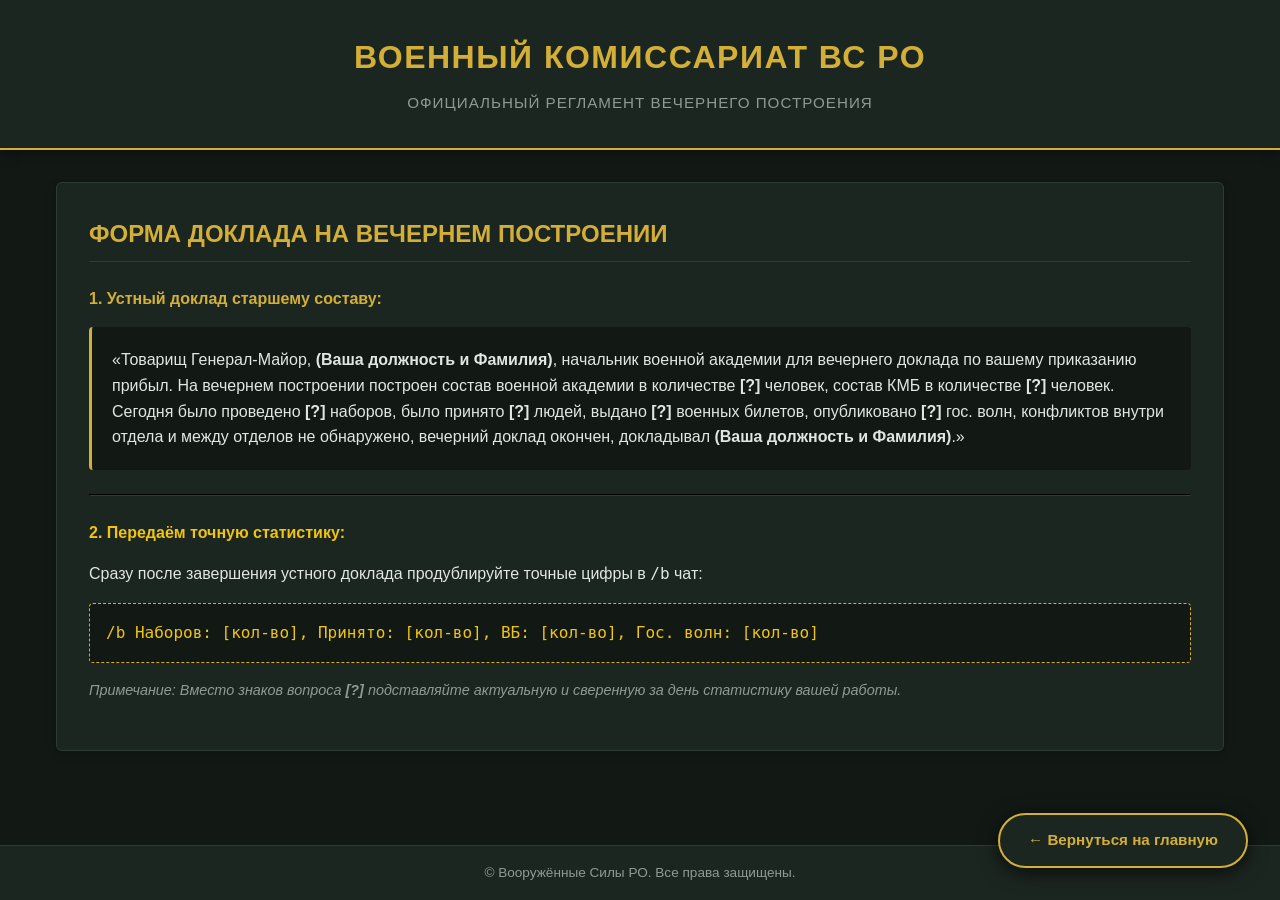
==== doklad.html @ a5b2d701 "Add files via upload" ====
<!DOCTYPE html>
<html lang="ru">
<head>
    <meta charset="UTF-8">
    <meta name="viewport" content="width=device-width, initial-scale=1.0">
    <title>Форма доклада — ВК ВС РО</title>
    <link rel="stylesheet" href="style.css">
</head>
<body>

    <!-- Шапка сайта -->
    <header class="site-header">
        <h1 class="site-title">Военный Комиссариат ВС РО</h1>
        <p class="site-subtitle">Официальный регламент вечернего построения</p>
    </header>

    <!-- Основной контент -->
    <main class="container">
        <article class="content-block">
            <h2 class="page-title">ФОРМА ДОКЛАДА НА ВЕЧЕРНЕМ ПОСТРОЕНИИ</h2>
            
            <div class="content-text">
                
                <!-- Блок 1: Устный доклад (Voice CHAT / IC) -->
                <p><strong style="color: var(--accent-gold);">1. Устный доклад старшему составу:</strong></p>
                <div style="background-color: var(--bg-color); padding: 1.25rem; border-left: 3px solid var(--accent-gold); border-radius: 4px; margin-bottom: 1.5rem;">
                    <p style="margin-bottom: 0;">
                        «Товарищ Генерал-Майор, <strong>(Ваша должность и Фамилия)</strong>, начальник военной академии для вечернего доклада по вашему приказанию прибыл. 
                        На вечернем построении построен состав военной академии в количестве <strong>[?]</strong> человек, состав КМБ в количестве <strong>[?]</strong> человек. 
                        Сегодня было проведено <strong>[?]</strong> наборов, было принято <strong>[?]</strong> людей, выдано <strong>[?]</strong> военных билетов, опубликовано <strong>[?]</strong> гос. волн, конфликтов внутри отдела и между отделов не обнаружено, вечерний доклад окончен, докладывал <strong>(Ваша должность и Фамилия)</strong>.»
                    </p>
                </div>

                <hr style="border-color: var(--border-color); margin: 1.5rem 0;">

                <!-- Блок 2: Передача данных в OOC чат -->
                <p><strong style="color: var(--accent-hover);">2. Передаём точную статистику:</strong></p>
                <p>Сразу после завершения устного доклада продублируйте точные цифры в <code>/b</code> чат:</p>
                
                <div style="background-color: var(--bg-color); padding: 1rem; border: 1px dashed var(--accent-gold); border-radius: 4px; margin-bottom: 1rem;">
                    <code style="color: var(--accent-hover); font-size: 1rem; display: block;">
                        /b Наборов: [кол-во], Принято: [кол-во], ВБ: [кол-во], Гос. волн: [кол-во]
                    </code>
                </div>

                <p style="font-size: 0.9rem; color: var(--text-muted);">
                    <em>Примечание: Вместо знаков вопроса <strong>[?]</strong> подставляйте актуальную и сверенную за день статистику вашей работы.</em>
                </p>

            </div>
        </article>

        <!-- Кнопка возврата -->
        <div class="btn-back-wrapper">
			<a href="index.html" class="btn-back">&larr; Вернуться на главную</a>
		</div>
    </main>

    <!-- Подвал -->
    <footer class="site-footer">
        <p>&copy; Вооружённые Силы РО. Все права защищены.</p>
    </footer>

</body>
</html>
---- style.css ----
/* ==========================================================================
   СБРОС СТИЛЕЙ И ГЛОБАЛЬНЫЕ ПЕРЕМЕННЫЕ
   ========================================================================== */
* {
    box-sizing: border-box;
    margin: 0;
    padding: 0;
}

:root {
    /* Палитра в стиле милитари / официальный документ */
    --bg-color: #121915;          /* Тёмно-зелёный глубокий фон */
    --card-bg: #1c2620;           /* Цвет блоков и карточек */
    --accent-gold: #d4af37;       /* Золотой акцент для заголовков и рамок */
    --accent-hover: #f1c40f;      /* Яркий золотой при наведении */
    --text-main: #e0e6e3;         /* Светлый основной текст */
    --text-muted: #8e9b93;        /* Вспомогательный серый текст */
    --border-color: #2e3d34;      /* Цвет границ */
    --font-family: 'Segoe UI', Roboto, Helvetica, Arial, sans-serif;
}

html, body {
    height: 100%;
}

body {
    background-color: var(--bg-color);
    color: var(--text-main);
    font-family: var(--font-family);
    line-height: 1.6;
    display: flex;
    flex-direction: column;
    min-height: 100vh;
}

/* ==========================================================================
   ШАПКА И ПОДВАЛ (HEADER & FOOTER)
   ========================================================================== */
.site-header {
    background-color: var(--card-bg);
    border-bottom: 2px solid var(--accent-gold);
    text-align: center;
    padding: 2rem 1rem;
    box-shadow: 0 4px 12px rgba(0, 0, 0, 0.4);
    flex-shrink: 0;
}

.site-title {
    color: var(--accent-gold);
    font-size: 2rem;
    text-transform: uppercase;
    letter-spacing: 1.5px;
    font-weight: 700;
}

.site-subtitle {
    color: var(--text-muted);
    font-size: 0.95rem;
    margin-top: 0.5rem;
    text-transform: uppercase;
    letter-spacing: 1px;
}

.site-footer {
    margin-top: auto;
    background-color: var(--card-bg);
    border-top: 1px solid var(--border-color);
    text-align: center;
    padding: 1rem;
    color: var(--text-muted);
    font-size: 0.85rem;
    flex-shrink: 0;
}

/* ==========================================================================
   ОСНОВНОЙ КОНТЕЙНЕР
   ========================================================================== */
.container {
    width: 100%;
    max-width: 1200px; /* Расширили до 1200px, чтобы 2 колонки не сминались */
    margin: 0 auto;
    padding: 2rem 1rem;
    flex: 1 0 auto;
    display: flex;
    flex-direction: column;
}

/* ==========================================================================
   ГЛАВНАЯ СТРАНИЦА: ЦЕНТРИРОВАННАЯ И АДАПТИВНАЯ СЕТКА КНОПОК
   ========================================================================== */
.nav-grid {
    display: flex;
    flex-wrap: wrap;             /* Перенос на новую строку */
    justify-content: center;     /* Центрирует кнопки в каждом ряду */
    align-content: center;
    gap: 1.25rem;                /* Одинаковый зазор между кнопками */
    width: 100%;
    max-width: 900px;
    margin: auto;                /* Идеальное центрирование сетки по центру экрана */
}

.nav-button {
    display: flex;
    align-items: center;
    justify-content: center;
    text-align: center;
    background-color: var(--card-bg);
    color: var(--text-main);
    text-decoration: none;
    
    font-size: clamp(0.85rem, 1.1vw, 1.05rem);
    font-weight: 600;
    padding: 1rem;
    
    flex: 0 0 clamp(200px, 28vw, 270px);
    height: clamp(100px, 14vw, 130px);
    
    border: 1px solid var(--border-color);
    border-radius: 8px;
    
    transition: all 0.3s cubic-bezier(0.25, 0.8, 0.25, 1);
    box-shadow: 0 4px 10px rgba(0, 0, 0, 0.3);
}

.nav-button:hover {
    background-color: var(--border-color);
    color: var(--accent-hover);
    border-color: var(--accent-gold);
    transform: translateY(-4px);
    box-shadow: 0 8px 20px rgba(0, 0, 0, 0.5);
}

/* ==========================================================================
   ВНУТРЕННИЕ СТРАНИЦЫ
   ========================================================================== */
.content-block {
    width: 100%;
    background-color: var(--card-bg);
    border: 1px solid var(--border-color);
    border-radius: 6px;
    padding: 2rem;
    margin-bottom: 2rem; /* Уменьшили 6rem до 2rem, чтобы боковая колонка не улетала вниз */
    box-shadow: 0 2px 8px rgba(0, 0, 0, 0.3);
}

.page-title {
    color: var(--accent-gold);
    font-size: 1.5rem;
    margin-bottom: 1.5rem;
    border-bottom: 1px solid var(--border-color);
    padding-bottom: 0.5rem;
}

.content-text {
    font-size: 1rem;
    color: var(--text-main);
}

.content-text p {
    margin-bottom: 1rem;
}

.content-text ul, .content-text ol {
    margin-left: 1.5rem;
    margin-bottom: 1rem;
}

.content-text li {
    margin-bottom: 0.5rem;
}

/* ==========================================================================
   ФИКСИРОВАННАЯ КНОПКА "ВЕРНУТЬСЯ НА ГЛАВНУЮ" (СПРАВА СНИЗУ)
   ========================================================================== */
.btn-back-wrapper {
    position: fixed !important;
    bottom: 2rem !important;
    right: 2rem !important;
    z-index: 99999 !important;
    margin: 0 !important;
    padding: 0 !important;
}

a.btn-back {
    display: inline-flex !important;
    align-items: center !important;
    justify-content: center !important;
    background-color: var(--card-bg) !important;
    color: var(--accent-gold) !important;
    text-decoration: none !important;
    font-family: var(--font-family) !important;
    font-size: 0.95rem !important;
    font-weight: 700 !important;
    padding: 0.85rem 1.75rem !important;
    border: 2px solid var(--accent-gold) !important;
    border-radius: 50px !important;
    box-shadow: 0 4px 20px rgba(0, 0, 0, 0.7) !important;
    cursor: pointer !important;
    transition: all 0.3s ease !important;
    white-space: nowrap !important;
}

a.btn-back:hover {
    background-color: var(--accent-gold) !important;
    color: var(--bg-color) !important;
    transform: translateY(-3px) !important;
    box-shadow: 0 6px 25px rgba(212, 175, 55, 0.5) !important;
}

/* ==========================================================================
   ДВУХКОЛОНОЧНЫЙ МАКЕТ ДЛЯ СТРАНИЦЫ ПОВЫШЕНИЯ
   ========================================================================== */
.promotion-layout {
    display: flex;
    gap: 2rem;
    align-items: flex-start;
    width: 100%;
}

.promotion-main {
    flex: 1;
    min-width: 0; /* Предотвращает переполнение flex-контейнера */
}

.promotion-sidebar {
    width: 320px;
    flex-shrink: 0;
    position: sticky;
    top: 2rem; /* Отступ от верха экрана при прокрутке */
    margin-bottom: 2rem;
}

/* ==========================================================================
   АДАПТИВНОСТЬ
   ========================================================================== */
@media (max-width: 900px) {
    .promotion-layout {
        flex-direction: column;
    }

    .promotion-sidebar {
        width: 100%;
        position: static; /* На маленьких экранах панель с баллами встает обычным блоком */
    }
}

@media (max-width: 600px) {
    .site-title {
        font-size: 1.4rem;
    }

    .nav-grid {
        flex-direction: column;
        align-items: center;
    }

    .nav-button {
        flex: 1 1 100%;
        width: 100%;
        max-width: 100%;
        height: auto;
        min-height: 80px;
    }

    .btn-back-wrapper {
        bottom: 1rem !important;
        right: 1rem !important;
    }

    a.btn-back {
        padding: 0.65rem 1.25rem !important;
        font-size: 0.85rem !important;
    }
}
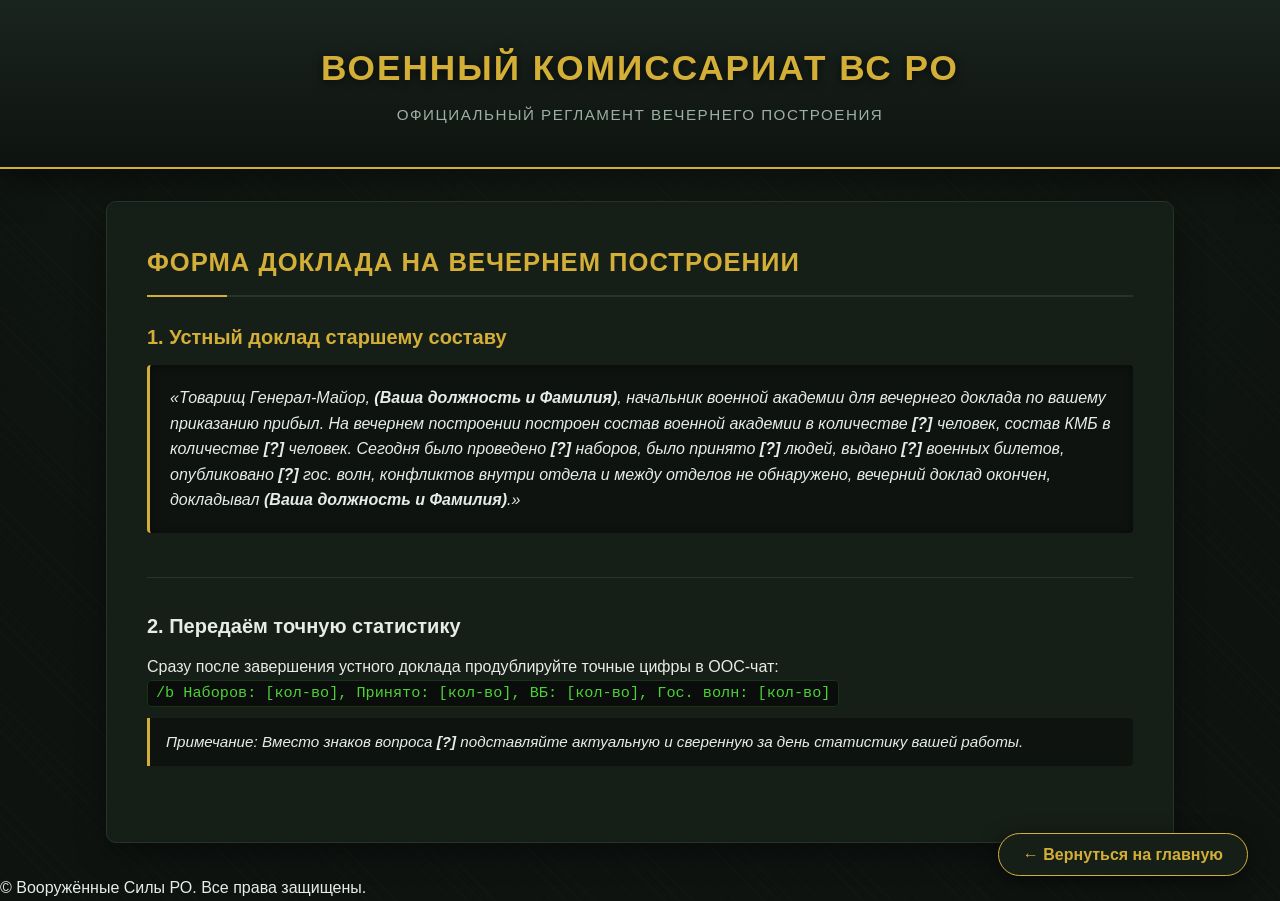
==== commit b497754b: "Add files via upload" ====
--- a/doklad.html
+++ b/doklad.html
@@ -21,42 +21,38 @@
             
             <div class="content-text">
                 
-                <!-- Блок 1: Устный доклад (Voice CHAT / IC) -->
-                <p><strong style="color: var(--accent-gold);">1. Устный доклад старшему составу:</strong></p>
-                <div style="background-color: var(--bg-color); padding: 1.25rem; border-left: 3px solid var(--accent-gold); border-radius: 4px; margin-bottom: 1.5rem;">
-                    <p style="margin-bottom: 0;">
-                        «Товарищ Генерал-Майор, <strong>(Ваша должность и Фамилия)</strong>, начальник военной академии для вечернего доклада по вашему приказанию прибыл. 
-                        На вечернем построении построен состав военной академии в количестве <strong>[?]</strong> человек, состав КМБ в количестве <strong>[?]</strong> человек. 
-                        Сегодня было проведено <strong>[?]</strong> наборов, было принято <strong>[?]</strong> людей, выдано <strong>[?]</strong> военных билетов, опубликовано <strong>[?]</strong> гос. волн, конфликтов внутри отдела и между отделов не обнаружено, вечерний доклад окончен, докладывал <strong>(Ваша должность и Фамилия)</strong>.»
-                    </p>
-                </div>
-
-                <hr style="border-color: var(--border-color); margin: 1.5rem 0;">
+                <!-- Блок 1: Устный доклад -->
+                <section class="step-section">
+                    <h3 class="step-title">1. Устный доклад старшему составу</h3>
+                    <div class="speech-box">
+                        <p>
+                            «Товарищ Генерал-Майор, <strong>(Ваша должность и Фамилия)</strong>, начальник военной академии для вечернего доклада по вашему приказанию прибыл. 
+                            На вечернем построении построен состав военной академии в количестве <strong>[?]</strong> человек, состав КМБ в количестве <strong>[?]</strong> человек. 
+                            Сегодня было проведено <strong>[?]</strong> наборов, было принято <strong>[?]</strong> людей, выдано <strong>[?]</strong> военных билетов, опубликовано <strong>[?]</strong> гос. волн, конфликтов внутри отдела и между отделов не обнаружено, вечерний доклад окончен, докладывал <strong>(Ваша должность и Фамилия)</strong>.»
+                        </p>
+                    </div>
+                </section>
 
                 <!-- Блок 2: Передача данных в OOC чат -->
-                <p><strong style="color: var(--accent-hover);">2. Передаём точную статистику:</strong></p>
-                <p>Сразу после завершения устного доклада продублируйте точные цифры в <code>/b</code> чат:</p>
-                
-                <div style="background-color: var(--bg-color); padding: 1rem; border: 1px dashed var(--accent-gold); border-radius: 4px; margin-bottom: 1rem;">
-                    <code style="color: var(--accent-hover); font-size: 1rem; display: block;">
-                        /b Наборов: [кол-во], Принято: [кол-во], ВБ: [кол-во], Гос. волн: [кол-во]
-                    </code>
-                </div>
+                <section class="step-section">
+                    <h3 class="step-title-warning">2. Передаём точную статистику</h3>
+                    <p>Сразу после завершения устного доклада продублируйте точные цифры в OOC-чат:</p>
+                    <code>/b Наборов: [кол-во], Принято: [кол-во], ВБ: [кол-во], Гос. волн: [кол-во]</code>
 
-                <p style="font-size: 0.9rem; color: var(--text-muted);">
-                    <em>Примечание: Вместо знаков вопроса <strong>[?]</strong> подставляйте актуальную и сверенную за день статистику вашей работы.</em>
-                </p>
+                    <div class="info-note">
+                        Примечание: Вместо знаков вопроса <strong>[?]</strong> подставляйте актуальную и сверенную за день статистику вашей работы.
+                    </div>
+                </section>
 
             </div>
         </article>
 
         <!-- Кнопка возврата -->
         <div class="btn-back-wrapper">
-			<a href="index.html" class="btn-back">&larr; Вернуться на главную</a>
-		</div>
+            <a href="index.html" class="btn-back">&larr; Вернуться на главную</a>
+        </div>
     </main>
 
-    <!-- Подвал -->
     <footer class="site-footer">
         <p>&copy; Вооружённые Силы РО. Все права защищены.</p>
     </footer>
--- a/style.css
+++ b/style.css
@@ -1,274 +1,414 @@
 /* ==========================================================================
-   СБРОС СТИЛЕЙ И ГЛОБАЛЬНЫЕ ПЕРЕМЕННЫЕ
+   СБРОС И ПЕРЕМЕННЫЕ
    ========================================================================== */
+:root {
+    --bg-main: #0e1310;
+    --card-bg: #161e18;
+    --card-bg-hover: #1c2720;
+    --accent-gold: #d4af37;
+    --accent-gold-glow: rgba(212, 175, 55, 0.2);
+    --accent-green: #2e4d38;
+    --text-primary: #e6ece8;
+    --text-secondary: #9cb0a3;
+    --border-color: #26352b;
+    --code-bg: #0a0d0b;
+    --font-heading: 'Oswald', 'Segoe UI', sans-serif;
+    --font-body: 'Roboto', 'Segoe UI', sans-serif;
+}
+
 * {
     box-sizing: border-box;
     margin: 0;
     padding: 0;
 }
 
-:root {
-    /* Палитра в стиле милитари / официальный документ */
-    --bg-color: #121915;          /* Тёмно-зелёный глубокий фон */
-    --card-bg: #1c2620;           /* Цвет блоков и карточек */
-    --accent-gold: #d4af37;       /* Золотой акцент для заголовков и рамок */
-    --accent-hover: #f1c40f;      /* Яркий золотой при наведении */
-    --text-main: #e0e6e3;         /* Светлый основной текст */
-    --text-muted: #8e9b93;        /* Вспомогательный серый текст */
-    --border-color: #2e3d34;      /* Цвет границ */
-    --font-family: 'Segoe UI', Roboto, Helvetica, Arial, sans-serif;
-}
-
-html, body {
-    height: 100%;
-}
-
 body {
-    background-color: var(--bg-color);
-    color: var(--text-main);
-    font-family: var(--font-family);
+    background-color: var(--bg-main);
+    background-image: 
+        radial-gradient(circle at 50% 0%, rgba(46, 77, 56, 0.15), transparent 70%),
+        repeating-linear-gradient(45deg, rgba(255, 255, 255, 0.01) 0, rgba(255, 255, 255, 0.01) 1px, transparent 0, transparent 10px);
+    color: var(--text-primary);
+    font-family: var(--font-body);
     line-height: 1.6;
+    min-height: 100vh;
     display: flex;
     flex-direction: column;
-    min-height: 100vh;
 }
 
 /* ==========================================================================
-   ШАПКА И ПОДВАЛ (HEADER & FOOTER)
+   ШАПКА
    ========================================================================== */
 .site-header {
-    background-color: var(--card-bg);
+    background: linear-gradient(180deg, #1a241e 0%, var(--bg-main) 100%);
     border-bottom: 2px solid var(--accent-gold);
     text-align: center;
-    padding: 2rem 1rem;
-    box-shadow: 0 4px 12px rgba(0, 0, 0, 0.4);
-    flex-shrink: 0;
+    padding: 2.5rem 1rem;
+    position: relative;
+    box-shadow: 0 10px 30px rgba(0, 0, 0, 0.5);
 }
 
 .site-title {
     color: var(--accent-gold);
-    font-size: 2rem;
+    font-size: 2.2rem;
+    font-weight: 700;
+    text-transform: uppercase;
+    letter-spacing: 2px;
+    text-shadow: 0 2px 10px rgba(0, 0, 0, 0.7);
+}
+
+.site-subtitle {
+    color: var(--text-secondary);
+    font-size: 0.95rem;
+    margin-top: 0.4rem;
     text-transform: uppercase;
     letter-spacing: 1.5px;
-    font-weight: 700;
-}
-
-.site-subtitle {
-    color: var(--text-muted);
-    font-size: 0.95rem;
-    margin-top: 0.5rem;
-    text-transform: uppercase;
-    letter-spacing: 1px;
-}
-
-.site-footer {
-    margin-top: auto;
-    background-color: var(--card-bg);
-    border-top: 1px solid var(--border-color);
-    text-align: center;
-    padding: 1rem;
-    color: var(--text-muted);
+}
+
+/* ==========================================================================
+   КАРТОЧКИ НА ГЛАВНОЙ СТРАНИЦЕ (INDEX.HTML)
+   ========================================================================== */
+.nav-grid {
+    display: grid;
+    grid-template-columns: repeat(auto-fit, minmax(280px, 1fr));
+    gap: 1.5rem;
+    width: 100%;
+    max-width: 1000px;
+    margin: 2rem auto;
+}
+
+.nav-card {
+    background: var(--card-bg);
+    border: 1px solid var(--border-color);
+    border-top: 3px solid var(--accent-green);
+    border-radius: 8px;
+    padding: 1.5rem;
+    display: flex;
+    align-items: center;
+    gap: 1.2rem;
+    text-decoration: none;
+    color: var(--text-primary);
+    transition: all 0.3s cubic-bezier(0.4, 0, 0.2, 1);
+    box-shadow: 0 4px 15px rgba(0,0,0,0.2);
+}
+
+.nav-card:hover {
+    background: var(--card-bg-hover);
+    border-top-color: var(--accent-gold);
+    transform: translateY(-5px);
+    box-shadow: 0 8px 25px var(--accent-gold-glow);
+}
+
+.nav-icon {
+    font-size: 2rem;
+    background: rgba(212, 175, 55, 0.05);
+    padding: 0.8rem;
+    border-radius: 8px;
+    border: 1px solid var(--border-color);
+}
+
+.nav-content h3 {
+    color: var(--accent-gold);
+    font-size: 1.1rem;
+    margin-bottom: 0.3rem;
+}
+
+.nav-content p {
+    color: var(--text-secondary);
     font-size: 0.85rem;
-    flex-shrink: 0;
 }
 
 /* ==========================================================================
-   ОСНОВНОЙ КОНТЕЙНЕР
+   КОНТЕНТНЫЕ БЛОКИ
    ========================================================================== */
 .container {
-    width: 100%;
-    max-width: 1200px; /* Расширили до 1200px, чтобы 2 колонки не сминались */
+    max-width: 1100px;
     margin: 0 auto;
     padding: 2rem 1rem;
-    flex: 1 0 auto;
-    display: flex;
-    flex-direction: column;
-}
-
-/* ==========================================================================
-   ГЛАВНАЯ СТРАНИЦА: ЦЕНТРИРОВАННАЯ И АДАПТИВНАЯ СЕТКА КНОПОК
-   ========================================================================== */
-.nav-grid {
-    display: flex;
-    flex-wrap: wrap;             /* Перенос на новую строку */
-    justify-content: center;     /* Центрирует кнопки в каждом ряду */
-    align-content: center;
-    gap: 1.25rem;                /* Одинаковый зазор между кнопками */
-    width: 100%;
-    max-width: 900px;
-    margin: auto;                /* Идеальное центрирование сетки по центру экрана */
-}
-
-.nav-button {
-    display: flex;
-    align-items: center;
-    justify-content: center;
-    text-align: center;
-    background-color: var(--card-bg);
-    color: var(--text-main);
+    flex: 1;
+}
+
+.content-block {
+    background: var(--card-bg);
+    border: 1px solid var(--border-color);
+    border-radius: 10px;
+    padding: 2.5rem;
+    box-shadow: 0 10px 30px rgba(0, 0, 0, 0.4);
+}
+
+.page-title {
+    color: var(--accent-gold);
+    font-size: 1.6rem;
+    letter-spacing: 1px;
+    margin-bottom: 1.5rem;
+    padding-bottom: 0.75rem;
+    border-bottom: 2px solid var(--border-color);
+    position: relative;
+}
+
+.page-title::after {
+    content: '';
+    position: absolute;
+    bottom: -2px;
+    left: 0;
+    width: 80px;
+    height: 2px;
+    background: var(--accent-gold);
+}
+
+/* Стилизация речи и цитат */
+.speech-box {
+    background: rgba(14, 19, 16, 0.6);
+    border-left: 4px solid var(--accent-gold);
+    border-radius: 0 8px 8px 0;
+    padding: 1.25rem 1.5rem;
+    margin: 1.25rem 0;
+    font-style: italic;
+    box-shadow: inset 0 0 10px rgba(0,0,0,0.5);
+}
+
+/* Стилизация игровых команд */
+code {
+    background: var(--code-bg);
+    color: #4cd137;
+    padding: 0.2rem 0.5rem;
+    border-radius: 4px;
+    font-family: 'Consolas', 'Courier New', monospace;
+    font-size: 0.95rem;
+    border: 1px solid rgba(76, 209, 55, 0.2);
+}
+
+.code-block {
+    display: block;
+    background: var(--code-bg);
+    border: 1px solid var(--border-color);
+    border-left: 3px solid #4cd137;
+    padding: 1rem;
+    border-radius: 6px;
+    margin: 1rem 0;
+    overflow-x: auto;
+}
+
+/* Таблицы / Баллы */
+.promotion-layout {
+    display: grid;
+    grid-template-columns: 1fr 320px;
+    gap: 2rem;
+}
+
+@media (max-width: 900px) {
+    .promotion-layout {
+        grid-template-columns: 1fr;
+    }
+}
+
+/* Кнопка Вернуться */
+.btn-back-wrapper {
+    position: fixed;
+    bottom: 2rem;
+    right: 2rem;
+    z-index: 100;
+}
+
+a.btn-back {
+    background: var(--card-bg);
+    color: var(--accent-gold);
+    padding: 0.75rem 1.5rem;
+    border-radius: 30px;
+    border: 1px solid var(--accent-gold);
     text-decoration: none;
-    
-    font-size: clamp(0.85rem, 1.1vw, 1.05rem);
-    font-weight: 600;
-    padding: 1rem;
-    
-    flex: 0 0 clamp(200px, 28vw, 270px);
-    height: clamp(100px, 14vw, 130px);
-    
-    border: 1px solid var(--border-color);
-    border-radius: 8px;
-    
-    transition: all 0.3s cubic-bezier(0.25, 0.8, 0.25, 1);
-    box-shadow: 0 4px 10px rgba(0, 0, 0, 0.3);
-}
-
-.nav-button:hover {
-    background-color: var(--border-color);
-    color: var(--accent-hover);
-    border-color: var(--accent-gold);
-    transform: translateY(-4px);
-    box-shadow: 0 8px 20px rgba(0, 0, 0, 0.5);
-}
-
-/* ==========================================================================
-   ВНУТРЕННИЕ СТРАНИЦЫ
-   ========================================================================== */
-.content-block {
-    width: 100%;
-    background-color: var(--card-bg);
-    border: 1px solid var(--border-color);
-    border-radius: 6px;
-    padding: 2rem;
-    margin-bottom: 2rem; /* Уменьшили 6rem до 2rem, чтобы боковая колонка не улетала вниз */
-    box-shadow: 0 2px 8px rgba(0, 0, 0, 0.3);
-}
-
-.page-title {
-    color: var(--accent-gold);
-    font-size: 1.5rem;
-    margin-bottom: 1.5rem;
-    border-bottom: 1px solid var(--border-color);
-    padding-bottom: 0.5rem;
-}
-
-.content-text {
-    font-size: 1rem;
-    color: var(--text-main);
-}
-
-.content-text p {
-    margin-bottom: 1rem;
-}
-
-.content-text ul, .content-text ol {
-    margin-left: 1.5rem;
-    margin-bottom: 1rem;
-}
-
-.content-text li {
+    font-weight: bold;
+    box-shadow: 0 5px 20px rgba(0,0,0,0.5);
+    transition: all 0.3s ease;
+}
+
+a.btn-back:hover {
+    background: var(--accent-gold);
+    color: var(--bg-main);
+    box-shadow: 0 0 20px var(--accent-gold-glow);
+}
+
+/* Отступ от жёлтой линии и фикс списков */
+.rank-card {
+    background-color: var(--bg-main);
+    border-left: 4px solid var(--accent-gold);
+    padding: 1.25rem 1.5rem; /* 1.5rem делает нужный отступ от линии */
+    border-radius: 4px;
+    margin-bottom: 1.25rem;
+}
+
+.rank-card-danger {
+    border-left-color: #e74c3c;
+}
+
+/* Фикс маркированного списка внутри блока */
+.rank-card ul {
+    list-style-type: disc;
+    padding-left: 1.25rem; /* Задвигает точки внутрь блока */
+    margin-bottom: 0;
+}
+
+.rank-card ul li {
+    margin-bottom: 0.2rem;
+    color: var(--text-primary);
+}
+
+/* Заголовок обычного ранга */
+.rank-title {
+    font-size: 1.1rem;
+    font-weight: bold;
+    color: var(--accent-gold);
     margin-bottom: 0.5rem;
 }
 
-/* ==========================================================================
-   ФИКСИРОВАННАЯ КНОПКА "ВЕРНУТЬСЯ НА ГЛАВНУЮ" (СПРАВА СНИЗУ)
-   ========================================================================== */
-.btn-back-wrapper {
-    position: fixed !important;
-    bottom: 2rem !important;
-    right: 2rem !important;
-    z-index: 99999 !important;
-    margin: 0 !important;
-    padding: 0 !important;
-}
-
-a.btn-back {
-    display: inline-flex !important;
-    align-items: center !important;
-    justify-content: center !important;
-    background-color: var(--card-bg) !important;
-    color: var(--accent-gold) !important;
-    text-decoration: none !important;
-    font-family: var(--font-family) !important;
-    font-size: 0.95rem !important;
-    font-weight: 700 !important;
-    padding: 0.85rem 1.75rem !important;
-    border: 2px solid var(--accent-gold) !important;
-    border-radius: 50px !important;
-    box-shadow: 0 4px 20px rgba(0, 0, 0, 0.7) !important;
-    cursor: pointer !important;
-    transition: all 0.3s ease !important;
-    white-space: nowrap !important;
-}
-
-a.btn-back:hover {
-    background-color: var(--accent-gold) !important;
-    color: var(--bg-color) !important;
-    transform: translateY(-3px) !important;
-    box-shadow: 0 6px 25px rgba(212, 175, 55, 0.5) !important;
-}
-
-/* ==========================================================================
-   ДВУХКОЛОНОЧНЫЙ МАКЕТ ДЛЯ СТРАНИЦЫ ПОВЫШЕНИЯ
-   ========================================================================== */
-.promotion-layout {
-    display: flex;
-    gap: 2rem;
-    align-items: flex-start;
-    width: 100%;
-}
-
-.promotion-main {
-    flex: 1;
-    min-width: 0; /* Предотвращает переполнение flex-контейнера */
-}
-
+/* Заголовок красного ранга (11-12+) */
+.rank-title-danger {
+    font-size: 1.1rem;
+    font-weight: bold;
+    color: #e74c3c;
+    margin-bottom: 0.5rem;
+}
+
+/* Позиционирование и ширина самого сайдбара */
 .promotion-sidebar {
     width: 320px;
     flex-shrink: 0;
     position: sticky;
-    top: 2rem; /* Отступ от верха экрана при прокрутке */
+    top: 2rem;
+}
+
+/* Заголовок сайдбара */
+.sidebar-title {
+    color: var(--accent-gold);
+    margin-bottom: 1rem;
+    font-size: 1.2rem;
+}
+
+/* Список баллов */
+.points-list {
+    list-style: none;
+    padding-left: 0;
+    font-size: 0.9rem;
+}
+
+.points-list li {
+    padding: 0.4rem 0;
+    border-bottom: 1px solid var(--border-color);
+    display: flex;
+    justify-content: space-between;
+    align-items: center;
+    gap: 0.5rem;
+}
+
+.points-list li strong {
+    color: var(--accent-hover);
+    white-space: nowrap;
+}
+
+/* Подсветка для ВВК */
+.points-highlight {
+    background-color: rgba(212, 175, 55, 0.05);
+    border-radius: 4px;
+}
+
+/* Блоки и секции регламента */
+.step-section {
     margin-bottom: 2rem;
-}
-
-/* ==========================================================================
-   АДАПТИВНОСТЬ
-   ========================================================================== */
-@media (max-width: 900px) {
-    .promotion-layout {
-        flex-direction: column;
-    }
-
-    .promotion-sidebar {
-        width: 100%;
-        position: static; /* На маленьких экранах панель с баллами встает обычным блоком */
-    }
-}
-
-@media (max-width: 600px) {
-    .site-title {
-        font-size: 1.4rem;
-    }
-
-    .nav-grid {
-        flex-direction: column;
-        align-items: center;
-    }
-
-    .nav-button {
-        flex: 1 1 100%;
-        width: 100%;
-        max-width: 100%;
-        height: auto;
-        min-height: 80px;
-    }
-
-    .btn-back-wrapper {
-        bottom: 1rem !important;
-        right: 1rem !important;
-    }
-
-    a.btn-back {
-        padding: 0.65rem 1.25rem !important;
-        font-size: 0.85rem !important;
-    }
+    padding-bottom: 1.5rem;
+    border-bottom: 1px solid var(--border-color);
+}
+
+.step-section:last-child {
+    border-bottom: none;
+    margin-bottom: 0;
+}
+
+.step-title {
+    color: var(--accent-gold);
+    font-size: 1.25rem;
+    font-weight: bold;
+    margin-bottom: 0.75rem;
+}
+
+.step-title-warning {
+    color: var(--accent-hover);
+    font-size: 1.25rem;
+    font-weight: bold;
+    margin-bottom: 0.75rem;
+}
+
+/* Нумерованные и маркированные списки */
+.rules-list,
+.info-list {
+    padding-left: 1.25rem;
+    margin-bottom: 1rem;
+}
+
+.rules-list li,
+.info-list li {
+    margin-bottom: 0.5rem;
+}
+
+.rules-list li::marker {
+    color: var(--accent-gold);
+    font-weight: bold;
+}
+
+/* Выделение акцентного текста и предупреждений */
+.text-danger {
+    color: #e74c3c;
+    font-weight: bold;
+}
+
+.info-note {
+    background-color: var(--bg-main);
+    border-left: 3px solid var(--accent-gold);
+    padding: 0.75rem 1rem;
+    margin: 0.75rem 0;
+    font-style: italic;
+    font-size: 0.95rem;
+    border-radius: 0 4px 4px 0;
+}
+
+.info-note-danger {
+    border-left-color: #e74c3c;
+}
+
+/* Блоки речей и цитат */
+.speech-box {
+    background-color: var(--bg-main);
+    border-left: 3px solid var(--accent-gold);
+    border-radius: 4px;
+    padding: 1.25rem;
+    margin-top: 0.75rem;
+    font-style: italic;
+}
+
+.speech-box p {
+    margin-bottom: 0.75rem;
+}
+
+.speech-box p:last-child {
+    margin-bottom: 0;
+}
+
+/* Оформление текста самой присяги */
+.oath-box {
+    background-color: var(--bg-main);
+    border: 1px dashed var(--accent-gold);
+    border-radius: 4px;
+    padding: 1.25rem;
+    margin-top: 0.75rem;
+}
+
+.oath-text {
+    font-size: 1.05rem;
+    line-height: 1.7;
+    text-align: justify;
+    margin-bottom: 0;
+}
+
+.speech-highlight {
+    font-weight: bold;
+    color: var(--accent-hover);
+    font-style: normal;
 }
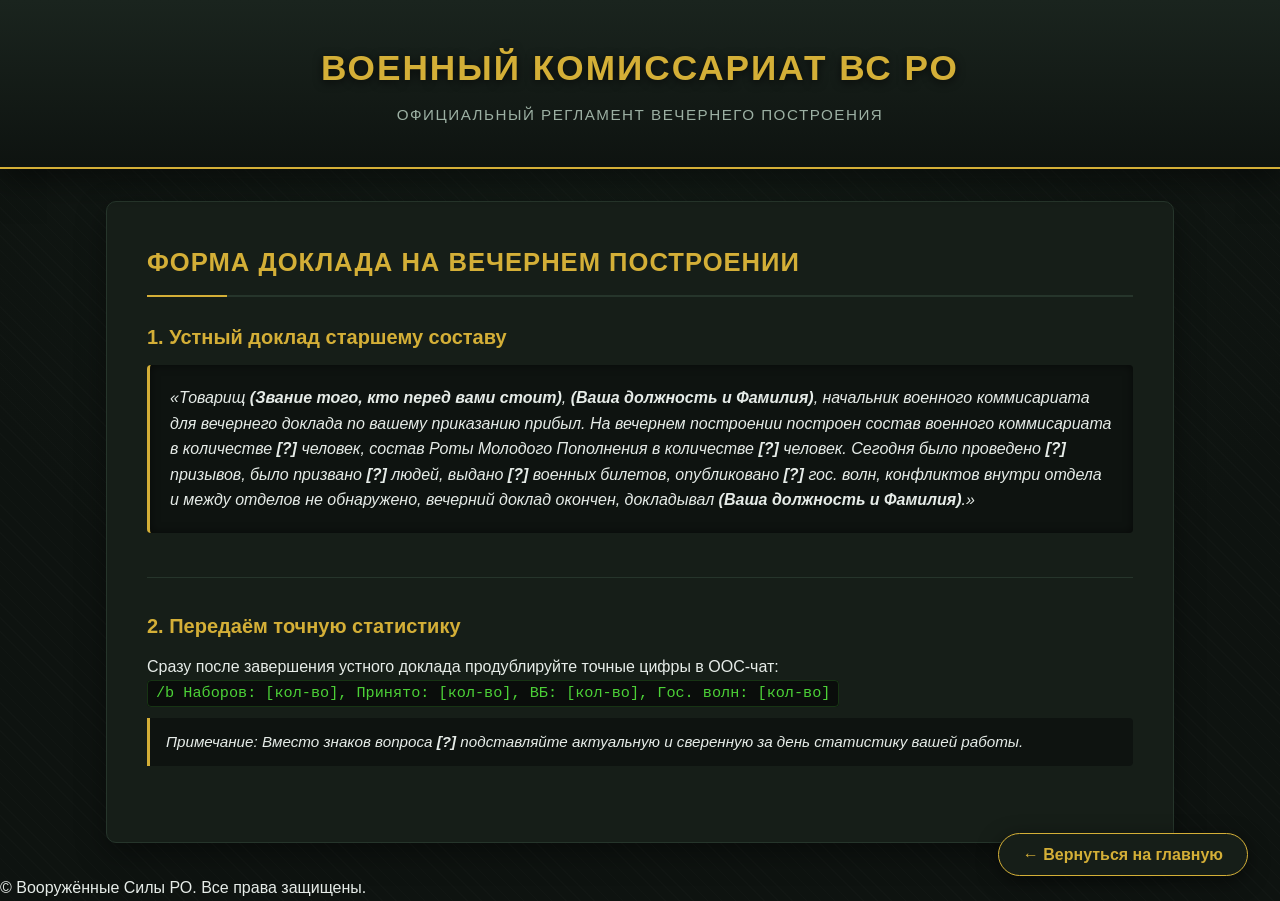
==== commit 3fb4f9bd: "Add files via upload" ====
--- a/doklad.html
+++ b/doklad.html
@@ -26,9 +26,9 @@
                     <h3 class="step-title">1. Устный доклад старшему составу</h3>
                     <div class="speech-box">
                         <p>
-                            «Товарищ Генерал-Майор, <strong>(Ваша должность и Фамилия)</strong>, начальник военной академии для вечернего доклада по вашему приказанию прибыл. 
-                            На вечернем построении построен состав военной академии в количестве <strong>[?]</strong> человек, состав КМБ в количестве <strong>[?]</strong> человек. 
-                            Сегодня было проведено <strong>[?]</strong> наборов, было принято <strong>[?]</strong> людей, выдано <strong>[?]</strong> военных билетов, опубликовано <strong>[?]</strong> гос. волн, конфликтов внутри отдела и между отделов не обнаружено, вечерний доклад окончен, докладывал <strong>(Ваша должность и Фамилия)</strong>.»
+                            «Товарищ <strong>(Звание того, кто перед вами стоит)</strong>, <strong>(Ваша должность и Фамилия)</strong>, начальник военного коммисариата для вечернего доклада по вашему приказанию прибыл. 
+                            На вечернем построении построен состав военного коммисариата в количестве <strong>[?]</strong> человек, состав Роты Молодого Пополнения в количестве <strong>[?]</strong> человек. 
+                            Сегодня было проведено <strong>[?]</strong> призывов, было призвано <strong>[?]</strong> людей, выдано <strong>[?]</strong> военных билетов, опубликовано <strong>[?]</strong> гос. волн, конфликтов внутри отдела и между отделов не обнаружено, вечерний доклад окончен, докладывал <strong>(Ваша должность и Фамилия)</strong>.»
                         </p>
                     </div>
                 </section>
--- a/style.css
+++ b/style.css
@@ -193,6 +193,7 @@
     display: grid;
     grid-template-columns: 1fr 320px;
     gap: 2rem;
+    align-items: start;
 }
 
 @media (max-width: 900px) {
@@ -270,7 +271,6 @@
 
 /* Позиционирование и ширина самого сайдбара */
 .promotion-sidebar {
-    width: 320px;
     flex-shrink: 0;
     position: sticky;
     top: 2rem;
@@ -411,4 +411,268 @@
     font-weight: bold;
     color: var(--accent-hover);
     font-style: normal;
+}
+
+/* Сетка для карточек дресс-кода */
+.dresscode-grid {
+    display: grid;
+    grid-template-columns: repeat(auto-fit, minmax(260px, 1fr));
+    gap: 1.5rem;
+    margin-top: 1rem;
+}
+
+.dresscode-grid.single-item {
+    max-width: 400px;
+}
+
+/* Карточка одежды */
+.dresscode-card {
+    background: var(--bg-main);
+    border: 1px solid var(--border-color);
+    border-radius: 6px;
+    padding: 0.75rem;
+    text-align: center;
+    transition: transform 0.2s ease, border-color 0.2s ease;
+}
+
+.dresscode-card:hover {
+    border-color: var(--accent-gold);
+    transform: translateY(-3px);
+}
+
+/* Изображения */
+.dresscode-img {
+    width: 100%;
+    height: auto;
+    max-height: 450px;
+    object-fit: cover;
+    border-radius: 4px;
+    border: 1px solid var(--border-color);
+}
+
+/* Подпись под изображением */
+.dresscode-label {
+    display: block;
+    margin-top: 0.75rem;
+    font-weight: bold;
+    color: var(--accent-gold);
+    font-size: 0.95rem;
+}
+
+/* Указатель при наведении на изображение */
+.dresscode-img {
+    cursor: pointer;
+    transition: transform 0.2s ease, filter 0.2s ease;
+}
+
+.dresscode-img:hover {
+    filter: brightness(1.1);
+}
+
+/* Модальное окно просмотра картинок */
+.modal {
+    display: none;
+    position: fixed;
+    z-index: 1000;
+    left: 0;
+    top: 0;
+    width: 100%;
+    height: 100%;
+    overflow: hidden;
+    background-color: rgba(0, 0, 0, 0.85);
+    backdrop-filter: blur(5px);
+    flex-direction: column;
+    justify-content: center;
+    align-items: center;
+    animation: fadeIn 0.25s ease;
+}
+
+.modal-content {
+    margin: auto;
+    display: block;
+    max-width: 90%;
+    max-height: 80vh;
+    border-radius: 6px;
+    border: 2px solid var(--accent-gold);
+    box-shadow: 0 0 25px rgba(212, 175, 55, 0.3);
+    object-fit: contain;
+}
+
+.modal-caption {
+    margin-top: 15px;
+    color: var(--text-primary);
+    font-size: 1.1rem;
+    font-weight: bold;
+    text-align: center;
+}
+
+.modal-close {
+    position: absolute;
+    top: 20px;
+    right: 35px;
+    color: var(--accent-gold);
+    font-size: 40px;
+    font-weight: bold;
+    cursor: pointer;
+    transition: color 0.2s ease;
+}
+
+.modal-close:hover {
+    color: #fff;
+}
+
+@keyframes fadeIn {
+    from { opacity: 0; }
+    to { opacity: 1; }
+}
+
+/* Исправление переменной --accent-hover */
+.step-title-warning {
+    color: var(--accent-gold);
+    font-size: 1.25rem;
+    font-weight: bold;
+    margin-bottom: 0.75rem;
+}
+
+/* Сплавленный акцент для ура и баллов */
+.speech-highlight,
+.points-list li strong {
+    color: var(--accent-gold);
+    font-weight: bold;
+    font-style: normal;
+}
+
+/* Предупреждающая плашка */
+.info-note-warning {
+    background-color: var(--bg-main);
+    border-left: 3px solid #f39c12;
+    padding: 0.75rem 1rem;
+    margin: 0.75rem 0;
+    font-style: italic;
+    font-size: 0.95rem;
+    border-radius: 0 4px 4px 0;
+}
+
+/* ==========================================================================
+   НАВИГАЦИОННЫЕ ТАБЫ / ПЕРЕКЛЮЧАТЕЛИ (5 КНОПОК)
+   ========================================================================== */
+.nav-tabs-wrapper {
+	width: 1000px;
+    margin: 0 auto 1.5rem auto;
+}
+
+.nav-tabs {
+    width: 100%; /* Гарантирует, что блок не будет сжиматься */
+    box-sizing: border-box; /* Чтобы padding не раздувал ширину */
+    display: flex;
+    justify-content: space-between;
+    align-items: center;
+    gap: 0.5rem;
+    background: var(--card-bg);
+    border: 1px solid var(--border-color);
+    padding: 0.6rem;
+    border-radius: 8px;
+    box-shadow: 0 4px 15px rgba(0, 0, 0, 0.2);
+	
+}
+
+.tab-btn {
+    /* Фиксированная ширина для 5 кнопок */
+	flex: 1; /* Каждая кнопка занимает ровно 1/5 часть */
+    width: 180px;
+    padding: 0.65rem 0.25rem;
+	text-align: center;
+    
+    color: var(--text-secondary);
+    background: transparent;
+    font-weight: bold;
+    font-size: 0.85rem;
+    font-family: var(--font-body);
+    border-radius: 6px;
+    border: 1px solid transparent;
+    cursor: pointer;
+    transition: all 0.25s ease;
+    text-align: center;
+    white-space: nowrap;
+}
+
+.tab-btn:hover {
+    color: var(--accent-gold);
+    background: rgba(212, 175, 55, 0.05);
+    border-color: rgba(212, 175, 55, 0.2);
+}
+
+.tab-btn.active {
+    color: var(--bg-main);
+    background: var(--accent-gold);
+    border-color: var(--accent-gold);
+    box-shadow: 0 2px 10px var(--accent-gold-glow);
+}
+
+/* Адаптируемость для планшетов и телефонов */
+@media (max-width: 980px) {
+    .tab-btn {
+        width: 30%; /* По 3 кнопки в ряд */
+    }
+}
+
+@media (max-width: 600px) {
+    .tab-btn {
+        width: 100%; /* По 1 кнопке во всю ширину */
+    }
+}
+
+/* ==========================================================================
+   СТРАНИЦА ОШИБКИ 404
+   ========================================================================== */
+.error-block {
+    text-align: center;
+    padding: 4rem 2rem;
+    max-width: 700px;
+    margin: 2rem auto;
+}
+
+.error-code {
+    font-family: var(--font-heading);
+    font-size: 6rem;
+    font-weight: 700;
+    color: #e74c3c;
+    line-height: 1;
+    letter-spacing: 4px;
+    text-shadow: 0 0 20px rgba(231, 76, 60, 0.3);
+    margin-bottom: 1rem;
+}
+
+.error-title {
+    color: var(--accent-gold);
+    font-size: 1.5rem;
+    text-transform: uppercase;
+    letter-spacing: 1px;
+    margin-bottom: 1rem;
+}
+
+.error-description {
+    color: var(--text-secondary);
+    font-size: 1rem;
+    max-width: 500px;
+    margin: 0 auto 2rem auto;
+}
+
+.btn-error-home {
+    display: inline-block;
+    background: var(--accent-gold);
+    color: var(--bg-main);
+    padding: 0.8rem 2rem;
+    border-radius: 6px;
+    text-decoration: none;
+    font-weight: bold;
+    font-size: 0.95rem;
+    transition: all 0.3s ease;
+    box-shadow: 0 4px 15px var(--accent-gold-glow);
+}
+
+.btn-error-home:hover {
+    transform: translateY(-2px);
+    box-shadow: 0 6px 20px rgba(212, 175, 55, 0.4);
+    background: #e5c158;
 }
